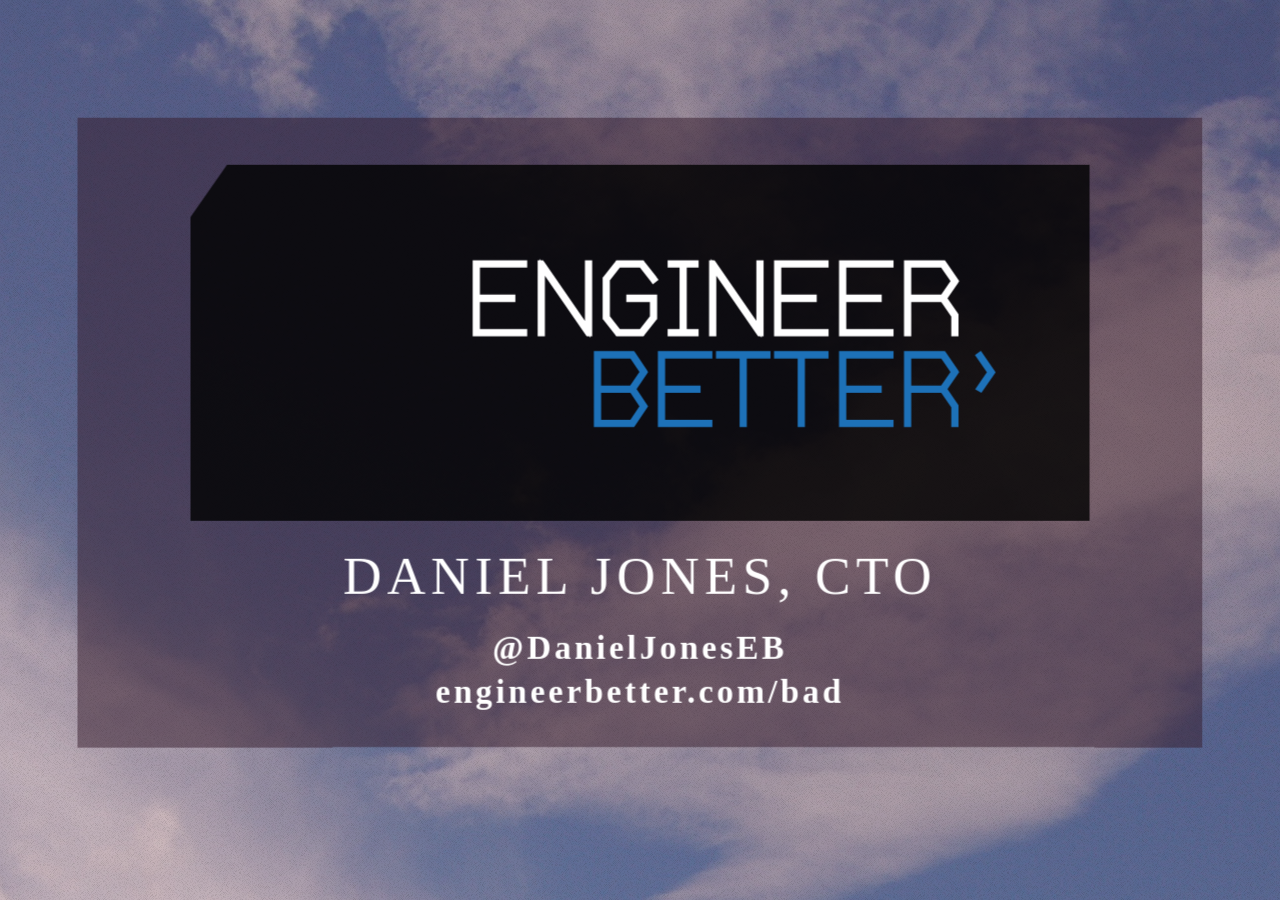
==== index.html @ 0997b423 "set default size as 1280x1024" ====
<!doctype html>
<html>
	<head>
		<meta charset="utf-8">
		<meta name="viewport" content="width=device-width, initial-scale=1.0, maximum-scale=1.0, user-scalable=no">

		<title>Brain-Aligned Delivery</title>

		<link rel="stylesheet" href="css/reveal.css">
		<link rel="stylesheet" href="css/theme/white.css">

		<!-- Theme used for syntax highlighting of code -->
		<link rel="stylesheet" href="lib/css/zenburn.css">

		<!-- Printing and PDF exports -->
		<script>
			var link = document.createElement( 'link' );
			link.rel = 'stylesheet';
			link.type = 'text/css';
			link.href = window.location.search.match( /print-pdf/gi ) ? 'css/print/pdf.css' : 'css/print/paper.css';
			document.getElementsByTagName( 'head' )[0].appendChild( link );
		</script>
	</head>
	<body>
		<div class="reveal">
			<div class="slides">
				<section data-state="layered">
					<div style="background: rgba(52, 27, 43, 0.5);" class="logo-box">
						<img src="/images/engineerbetter-logo-clipped.svg" class="plain" style="width: 80%;"/>
						<h2>Daniel Jones, CTO</h2>
						<a href="https://twitter.com/DanielJonesEB" style="color:white;font-weight:bold">@DanielJonesEB</a><br />
						<a href="https://engineerbetter.com/bad" style="color:white;font-weight:bold">engineerbetter.com/bad</a>
						<aside class="notes">Trouble-maker, disruption.<br />EV, protest game, stage invasion</aside>
					</div>
				</section>
				<section data-background="/images/clipped-16x9-fill.svg" data-background-size="95%">
					<h1>I am not a neuroscientist</h1>
					<aside class="notes">This talk is highlights<br />Don't believe me<br />Why are we here?</aside>
				</section>
				<section data-background="/images/clipped-16x9-fill.svg" data-background-size="95%">
					<h1><br />"the future of productivity is highly uncertain"</h1>
					<h3 style="text-transform:none">OECD - The Future Of Productivity (2015)</h3>
					<aside class="notes">Western society productivity crisis<br />Incumbent enterprises tying up capital<br />Certainly in the UK</aside>
				</section>
				<section data-background="/images/clipped-16x9-fill.svg" data-background-size="95%">
					<h2><br />"resource allocation to less efficient uses"</h2>
					<h3 style="text-transform:none">Bank of England - The Productivity Puzzle</h3>
					<aside class="notes">Low growth has exposed inefficiencies<br />mechanical sympathy</aside>
				</section>
				<section data-background="/images/clipped-16x9-fill.svg" data-background-size="95%">
					<h1><br />"higher firm survival"</h1>
					<h3 style="text-transform:none">Bank of England - The Productivity Puzzle</h3>
					<aside class="notes">Living on borrowed time<br /></aside>
				</section>
				<section data-background="/images/clipped-16x9-fill.svg" data-background-size="95%">
					<h1>Rewards</h1>
					<aside class="notes">That was bio<br />Talk about findings that show friction<br />Then better options</aside>
				</section>
				<section data-state="drawing">
					<aside class="notes">Kids drawing</aside>
				</section>
				<section data-background="/images/clipped-16x9-fill.svg" data-background-size="95%">
					<h1>Extrinsic rewards reduce desired behaviour</h1>
					<aside class="notes">Israeli nursery</aside>
				</section>
				<section data-background="/images/clipped-16x9-fill.svg" data-background-size="95%">
					<h1>Extrinsic motivators break social contracts</h1>
					<aside class="notes">Punishment less severe<br />Turned contract from social to monetary<br />Annual bonuses?</aside>
				</section>
				<section data-background="/images/clipped-16x9-fill.svg" data-background-size="95%">
					<h1>Planning</h1>
				</section>
				<section data-state="skinner">
					<aside class="notes">Prediction addiction<br />Skinner boxes<br />Increase want<br /></aside>
				</section>
				<section data-state="blackswan">
					<h1>We can't predict the future</h1>
					<aside class="notes">Estimation is classic compulsive activity<br />World is complex, thus emergent</aside>
				</section>
				<section data-background="/images/clipped-16x9-fill.svg" data-background-size="95%">
					<h1>Present bias is&nbsp;biological</h1>
					<aside class="notes">1:1 mapping between function and neuron firing when discounting value</aside>
				</section>
				<section data-state="discounting">
					<aside class="notes">Red - behavioural, black - neural</aside>
				</section>
				<section data-background="/images/clipped-16x9-fill.svg" data-background-size="95%">
					<h1>We accept plans becoming more expensive</h1>
					<aside class="notes">Foundations of Neuroeconomic Analysis<br />Value relatively<br />Status quo bias<br />Kick ourselves harder when we err by rejecting the default</aside>
				</section>
				<section data-state="scarcity">
					<aside class="notes">$300/$3,000 question<br />Then given a fluid intelligence test</aside>
				</section>
				<section data-state="ravens">
					<aside class="notes">Raven's progressive matrices</aside>
				</section>
				<section data-background="/images/clipped-16x9-fill.svg" data-background-size="95%">
					<h1>IQ dropped 13-14 points</h1>
					<aside class="notes">It gets worse than that though<br />Executive control<br />Pre-frontal cortex<br />Willpower, bandwidth, prospective memory</aside>
				</section>
				<section data-background="/images/clipped-16x9-fill.svg" data-background-size="95%">
					<h1 style="color: #b81d71;">Blue</h1>
					<h1 style="color: #1db871;">Yellow</h1>
					<h1>2 2 2 2</h1>
					<aside class="notes">Stroop test</aside>
				</section>
				<section data-background="/images/clipped-16x9-fill.svg" data-background-size="95%">
					<h1>Reduced willpower</h1>
				</section>
				<section data-background="/images/clipped-16x9-fill.svg" data-background-size="95%">
					<h1>Reduced prospective&nbsp;memory</h1>
					<aside class="notes">Scarcity apparent in money, loneliness, time<br />Deadlines<br />Scrum does this every two weeks</aside>
				</section>
				<section data-background="/images/clipped-16x9-fill.svg" data-background-size="95%">
					<h1>Communication</h1>
				</section>
				<section data-state="surprised">
					<aside class="notes">Mirror SYSTEM<br />Botox</aside>
				</section>
				<section data-state="nonzero">
					<h1>Sociability is positive&#8209;sum</h1>
					<aside class="notes">Humans hate zero sum, kids<br />Culture, society<br />Want win-win outcomes</aside>
				</section>
				<section data-state="holacracy">
					<aside class="notes">Silos<br />Pain is information<br />In-groups, outgroups, empathy</aside>
				</section>
				<section data-state="social">
					<h1>Social capital correlates with productivity</h1>
					<aside class="notes">Italian consultancies<br />Empathy is a pre-requisite</aside>
				</section>
				<section data-background="/images/clipped-16x9-fill.svg" data-background-size="95%">
					<h1>Anthropic Sympathy</h1>
				</section>
				<section data-background="/images/clipped-16x9-fill.svg" data-background-size="95%">
					<h1>Helping others motivates adults</h1>
					<aside class="notes">Recognise expertise<br />Go-to person in a subject<br />Fund-raisers study</aside>
				</section>
				<section data-state="kidsarealright">
					<h1>Humans love problem&#8209;solving</h1>
					<aside class="notes">The Kids Are Alright<br />Don't need studies, $91b industry</aside>
				</section>
				<section data-background="/images/clipped-16x9-fill.svg" data-background-size="95%">
					<h1>Frequent rewards</h1>
					<aside class="notes">Small batches<br />Leverage present bias</aside>
				</section>
				<section data-background="/images/clipped-16x9-fill.svg" data-background-size="95%">
					<h1>Rewards replenish willpower</h1>
					<aside class="notes">Parole board, 20% at EOD, 65% after lunch<br />Supposed glucose binds to tongue receptors, prompts reward</aside>
				</section>
				<section data-background="/images/clipped-16x9-fill.svg" data-background-size="95%">
					<h1>Increase human&nbsp;contact</h1>
					<aside class="notes">In-person, video call, voice call, email</aside>
				</section>
				<section data-background="/images/clipped-16x9-fill.svg" data-background-size="95%">
					<h1>No email except HR</h1>
					<aside class="notes">Ban email</aside>
				</section>
				<section data-background="/images/clipped-16x9-fill.svg" data-background-size="95%">
					<h1>Provide Abundance</h1>
					<aside class="notes">60%/80% recreation study<br />Frees us not to choose<br />Headroom</aside>
				</section>
				<section data-background="/images/clipped-16x9-fill.svg" data-background-size="95%">
					<h1>Kill deadlines</h1>
					<aside class="notes">Do the most important thing, the simplest way</aside>
				</section>
				<section data-state="mlkjr">
					<h1>One has a moral obligation to change unfit processes</h1>
				</section>
				<section data-state="layered">
					<div style="background: rgba(52, 27, 43, 0.5);" class="logo-box">
						<img src="/images/engineerbetter-logo-clipped.svg" class="plain" style="width: 80%;"/>
						<h2>Daniel Jones, CTO</h2>
						<a href="https://twitter.com/DanielJonesEB" style="color:white;font-weight:bold">@DanielJonesEB</a><br />
						<a href="https://engineerbetter.com/bad" style="color:white;font-weight:bold">engineerbetter.com/bad</a>
					</div>
				</section>
			</div>
		</div>

		<script src="lib/js/head.min.js"></script>
		<script src="js/reveal.js"></script>

		<script>
			// More info https://github.com/hakimel/reveal.js#configuration
			Reveal.initialize({
				history: true,
				controls: false,
				progress: false,
				width: 1280,
				height: 1024,
				transition: 'none',
				backgroundTransition: 'none',
				margin: 0.00,

				// More info https://github.com/hakimel/reveal.js#dependencies
				dependencies: [
					{ src: 'plugin/markdown/marked.js' },
					{ src: 'plugin/markdown/markdown.js' },
					{ src: 'plugin/notes/notes.js', async: true },
					{ src: 'plugin/highlight/highlight.js', async: true, callback: function() { hljs.initHighlightingOnLoad(); } }
				]
			});
		</script>
	</body>
</html>
---- css/reveal.css ----
/*!
 * reveal.js
 * http://lab.hakim.se/reveal-js
 * MIT licensed
 *
 * Copyright (C) 2016 Hakim El Hattab, http://hakim.se
 */
/*********************************************
 * RESET STYLES
 *********************************************/
html, body, .reveal div, .reveal span, .reveal applet, .reveal object, .reveal iframe,
.reveal h1, .reveal h2, .reveal h3, .reveal h4, .reveal h5, .reveal h6, .reveal p, .reveal blockquote, .reveal pre,
.reveal a, .reveal abbr, .reveal acronym, .reveal address, .reveal big, .reveal cite, .reveal code,
.reveal del, .reveal dfn, .reveal em, .reveal img, .reveal ins, .reveal kbd, .reveal q, .reveal s, .reveal samp,
.reveal small, .reveal strike, .reveal strong, .reveal sub, .reveal sup, .reveal tt, .reveal var,
.reveal b, .reveal u, .reveal center,
.reveal dl, .reveal dt, .reveal dd, .reveal ol, .reveal ul, .reveal li,
.reveal fieldset, .reveal form, .reveal label, .reveal legend,
.reveal table, .reveal caption, .reveal tbody, .reveal tfoot, .reveal thead, .reveal tr, .reveal th, .reveal td,
.reveal article, .reveal aside, .reveal canvas, .reveal details, .reveal embed,
.reveal figure, .reveal figcaption, .reveal footer, .reveal header, .reveal hgroup,
.reveal menu, .reveal nav, .reveal output, .reveal ruby, .reveal section, .reveal summary,
.reveal time, .reveal mark, .reveal audio, .reveal video {
  margin: 0;
  padding: 0;
  border: 0;
  font-size: 100%;
  font: inherit;
  vertical-align: baseline; }

.reveal article, .reveal aside, .reveal details, .reveal figcaption, .reveal figure,
.reveal footer, .reveal header, .reveal hgroup, .reveal menu, .reveal nav, .reveal section {
  display: block; }

/*********************************************
 * GLOBAL STYLES
 *********************************************/
html,
body {
  width: 100%;
  height: 100%;
  overflow: hidden; }

body {
  position: relative;
  line-height: 1;
  background-color: #fff;
  color: #000; }

html:-webkit-full-screen-ancestor {
  background-color: inherit; }

html:-moz-full-screen-ancestor {
  background-color: inherit; }

/*********************************************
 * VIEW FRAGMENTS
 *********************************************/
.reveal .slides section .fragment {
  opacity: 0;
  visibility: hidden;
  transition: all .2s ease; }
  .reveal .slides section .fragment.visible {
    opacity: 1;
    visibility: visible; }

.reveal .slides section .fragment.grow {
  opacity: 1;
  visibility: visible; }
  .reveal .slides section .fragment.grow.visible {
    transform: scale(1.3); }

.reveal .slides section .fragment.shrink {
  opacity: 1;
  visibility: visible; }
  .reveal .slides section .fragment.shrink.visible {
    transform: scale(0.7); }

.reveal .slides section .fragment.zoom-in {
  transform: scale(0.1); }
  .reveal .slides section .fragment.zoom-in.visible {
    transform: none; }

.reveal .slides section .fragment.fade-out {
  opacity: 1;
  visibility: visible; }
  .reveal .slides section .fragment.fade-out.visible {
    opacity: 0;
    visibility: hidden; }

.reveal .slides section .fragment.semi-fade-out {
  opacity: 1;
  visibility: visible; }
  .reveal .slides section .fragment.semi-fade-out.visible {
    opacity: 0.5;
    visibility: visible; }

.reveal .slides section .fragment.strike {
  opacity: 1;
  visibility: visible; }
  .reveal .slides section .fragment.strike.visible {
    text-decoration: line-through; }

.reveal .slides section .fragment.fade-up {
  transform: translate(0, 20%); }
  .reveal .slides section .fragment.fade-up.visible {
    transform: translate(0, 0); }

.reveal .slides section .fragment.fade-down {
  transform: translate(0, -20%); }
  .reveal .slides section .fragment.fade-down.visible {
    transform: translate(0, 0); }

.reveal .slides section .fragment.fade-right {
  transform: translate(-20%, 0); }
  .reveal .slides section .fragment.fade-right.visible {
    transform: translate(0, 0); }

.reveal .slides section .fragment.fade-left {
  transform: translate(20%, 0); }
  .reveal .slides section .fragment.fade-left.visible {
    transform: translate(0, 0); }

.reveal .slides section .fragment.current-visible {
  opacity: 0;
  visibility: hidden; }
  .reveal .slides section .fragment.current-visible.current-fragment {
    opacity: 1;
    visibility: visible; }

.reveal .slides section .fragment.highlight-red,
.reveal .slides section .fragment.highlight-current-red,
.reveal .slides section .fragment.highlight-green,
.reveal .slides section .fragment.highlight-current-green,
.reveal .slides section .fragment.highlight-blue,
.reveal .slides section .fragment.highlight-current-blue {
  opacity: 1;
  visibility: visible; }

.reveal .slides section .fragment.highlight-red.visible {
  color: #ff2c2d; }

.reveal .slides section .fragment.highlight-green.visible {
  color: #17ff2e; }

.reveal .slides section .fragment.highlight-blue.visible {
  color: #1b91ff; }

.reveal .slides section .fragment.highlight-current-red.current-fragment {
  color: #ff2c2d; }

.reveal .slides section .fragment.highlight-current-green.current-fragment {
  color: #17ff2e; }

.reveal .slides section .fragment.highlight-current-blue.current-fragment {
  color: #1b91ff; }

/*********************************************
 * DEFAULT ELEMENT STYLES
 *********************************************/
/* Fixes issue in Chrome where italic fonts did not appear when printing to PDF */
.reveal:after {
  content: '';
  font-style: italic; }

.reveal iframe {
  z-index: 1; }

/** Prevents layering issues in certain browser/transition combinations */
.reveal a {
  position: relative; }

.reveal .stretch {
  max-width: none;
  max-height: none; }

.reveal pre.stretch code {
  height: 100%;
  max-height: 100%;
  box-sizing: border-box; }

/*********************************************
 * CONTROLS
 *********************************************/
.reveal .controls {
  display: none;
  position: fixed;
  width: 110px;
  height: 110px;
  z-index: 30;
  right: 10px;
  bottom: 10px;
  -webkit-user-select: none; }

.reveal .controls button {
  padding: 0;
  position: absolute;
  opacity: 0.05;
  width: 0;
  height: 0;
  background-color: transparent;
  border: 12px solid transparent;
  transform: scale(0.9999);
  transition: all 0.2s ease;
  -webkit-appearance: none;
  -webkit-tap-highlight-color: transparent; }

.reveal .controls .enabled {
  opacity: 0.7;
  cursor: pointer; }

.reveal .controls .enabled:active {
  margin-top: 1px; }

.reveal .controls .navigate-left {
  top: 42px;
  border-right-width: 22px;
  border-right-color: #000; }

.reveal .controls .navigate-left.fragmented {
  opacity: 0.3; }

.reveal .controls .navigate-right {
  left: 74px;
  top: 42px;
  border-left-width: 22px;
  border-left-color: #000; }

.reveal .controls .navigate-right.fragmented {
  opacity: 0.3; }

.reveal .controls .navigate-up {
  left: 42px;
  border-bottom-width: 22px;
  border-bottom-color: #000; }

.reveal .controls .navigate-up.fragmented {
  opacity: 0.3; }

.reveal .controls .navigate-down {
  left: 42px;
  top: 74px;
  border-top-width: 22px;
  border-top-color: #000; }

.reveal .controls .navigate-down.fragmented {
  opacity: 0.3; }

/*********************************************
 * PROGRESS BAR
 *********************************************/
.reveal .progress {
  position: fixed;
  display: none;
  height: 3px;
  width: 100%;
  bottom: 0;
  left: 0;
  z-index: 10;
  background-color: rgba(0, 0, 0, 0.2); }

.reveal .progress:after {
  content: '';
  display: block;
  position: absolute;
  height: 20px;
  width: 100%;
  top: -20px; }

.reveal .progress span {
  display: block;
  height: 100%;
  width: 0px;
  background-color: #000;
  transition: width 800ms cubic-bezier(0.26, 0.86, 0.44, 0.985); }

/*********************************************
 * SLIDE NUMBER
 *********************************************/
.reveal .slide-number {
  position: fixed;
  display: block;
  right: 8px;
  bottom: 8px;
  z-index: 31;
  font-family: Helvetica, sans-serif;
  font-size: 12px;
  line-height: 1;
  color: #fff;
  background-color: rgba(0, 0, 0, 0.4);
  padding: 5px; }

.reveal .slide-number-delimiter {
  margin: 0 3px; }

/*********************************************
 * SLIDES
 *********************************************/
.reveal {
  position: relative;
  width: 100%;
  height: 100%;
  overflow: hidden;
  touch-action: none; }

.reveal .slides {
  position: absolute;
  width: 100%;
  height: 100%;
  top: 0;
  right: 0;
  bottom: 0;
  left: 0;
  margin: auto;
  overflow: visible;
  z-index: 1;
  text-align: center;
  perspective: 600px;
  perspective-origin: 50% 40%; }

.reveal .slides > section {
  -ms-perspective: 600px; }

.reveal .slides > section,
.reveal .slides > section > section {
  display: none;
  position: absolute;
  width: 100%;
  padding: 20px 0px;
  z-index: 10;
  transform-style: preserve-3d;
  transition: transform-origin 800ms cubic-bezier(0.26, 0.86, 0.44, 0.985), transform 800ms cubic-bezier(0.26, 0.86, 0.44, 0.985), visibility 800ms cubic-bezier(0.26, 0.86, 0.44, 0.985), opacity 800ms cubic-bezier(0.26, 0.86, 0.44, 0.985); }

/* Global transition speed settings */
.reveal[data-transition-speed="fast"] .slides section {
  transition-duration: 400ms; }

.reveal[data-transition-speed="slow"] .slides section {
  transition-duration: 1200ms; }

/* Slide-specific transition speed overrides */
.reveal .slides section[data-transition-speed="fast"] {
  transition-duration: 400ms; }

.reveal .slides section[data-transition-speed="slow"] {
  transition-duration: 1200ms; }

.reveal .slides > section.stack {
  padding-top: 0;
  padding-bottom: 0; }

.reveal .slides > section.present,
.reveal .slides > section > section.present {
  display: block;
  z-index: 11;
  opacity: 1; }

.reveal.center,
.reveal.center .slides,
.reveal.center .slides section {
  min-height: 0 !important; }

/* Don't allow interaction with invisible slides */
.reveal .slides > section.future,
.reveal .slides > section > section.future,
.reveal .slides > section.past,
.reveal .slides > section > section.past {
  pointer-events: none; }

.reveal.overview .slides > section,
.reveal.overview .slides > section > section {
  pointer-events: auto; }

.reveal .slides > section.past,
.reveal .slides > section.future,
.reveal .slides > section > section.past,
.reveal .slides > section > section.future {
  opacity: 0; }

/*********************************************
 * Mixins for readability of transitions
 *********************************************/
/*********************************************
 * SLIDE TRANSITION
 * Aliased 'linear' for backwards compatibility
 *********************************************/
.reveal.slide section {
  backface-visibility: hidden; }

.reveal .slides > section[data-transition=slide].past,
.reveal .slides > section[data-transition~=slide-out].past,
.reveal.slide .slides > section:not([data-transition]).past {
  transform: translate(-150%, 0); }

.reveal .slides > section[data-transition=slide].future,
.reveal .slides > section[data-transition~=slide-in].future,
.reveal.slide .slides > section:not([data-transition]).future {
  transform: translate(150%, 0); }

.reveal .slides > section > section[data-transition=slide].past,
.reveal .slides > section > section[data-transition~=slide-out].past,
.reveal.slide .slides > section > section:not([data-transition]).past {
  transform: translate(0, -150%); }

.reveal .slides > section > section[data-transition=slide].future,
.reveal .slides > section > section[data-transition~=slide-in].future,
.reveal.slide .slides > section > section:not([data-transition]).future {
  transform: translate(0, 150%); }

.reveal.linear section {
  backface-visibility: hidden; }

.reveal .slides > section[data-transition=linear].past,
.reveal .slides > section[data-transition~=linear-out].past,
.reveal.linear .slides > section:not([data-transition]).past {
  transform: translate(-150%, 0); }

.reveal .slides > section[data-transition=linear].future,
.reveal .slides > section[data-transition~=linear-in].future,
.reveal.linear .slides > section:not([data-transition]).future {
  transform: translate(150%, 0); }

.reveal .slides > section > section[data-transition=linear].past,
.reveal .slides > section > section[data-transition~=linear-out].past,
.reveal.linear .slides > section > section:not([data-transition]).past {
  transform: translate(0, -150%); }

.reveal .slides > section > section[data-transition=linear].future,
.reveal .slides > section > section[data-transition~=linear-in].future,
.reveal.linear .slides > section > section:not([data-transition]).future {
  transform: translate(0, 150%); }

/*********************************************
 * CONVEX TRANSITION
 * Aliased 'default' for backwards compatibility
 *********************************************/
.reveal .slides > section[data-transition=default].past,
.reveal .slides > section[data-transition~=default-out].past,
.reveal.default .slides > section:not([data-transition]).past {
  transform: translate3d(-100%, 0, 0) rotateY(-90deg) translate3d(-100%, 0, 0); }

.reveal .slides > section[data-transition=default].future,
.reveal .slides > section[data-transition~=default-in].future,
.reveal.default .slides > section:not([data-transition]).future {
  transform: translate3d(100%, 0, 0) rotateY(90deg) translate3d(100%, 0, 0); }

.reveal .slides > section > section[data-transition=default].past,
.reveal .slides > section > section[data-transition~=default-out].past,
.reveal.default .slides > section > section:not([data-transition]).past {
  transform: translate3d(0, -300px, 0) rotateX(70deg) translate3d(0, -300px, 0); }

.reveal .slides > section > section[data-transition=default].future,
.reveal .slides > section > section[data-transition~=default-in].future,
.reveal.default .slides > section > section:not([data-transition]).future {
  transform: translate3d(0, 300px, 0) rotateX(-70deg) translate3d(0, 300px, 0); }

.reveal .slides > section[data-transition=convex].past,
.reveal .slides > section[data-transition~=convex-out].past,
.reveal.convex .slides > section:not([data-transition]).past {
  transform: translate3d(-100%, 0, 0) rotateY(-90deg) translate3d(-100%, 0, 0); }

.reveal .slides > section[data-transition=convex].future,
.reveal .slides > section[data-transition~=convex-in].future,
.reveal.convex .slides > section:not([data-transition]).future {
  transform: translate3d(100%, 0, 0) rotateY(90deg) translate3d(100%, 0, 0); }

.reveal .slides > section > section[data-transition=convex].past,
.reveal .slides > section > section[data-transition~=convex-out].past,
.reveal.convex .slides > section > section:not([data-transition]).past {
  transform: translate3d(0, -300px, 0) rotateX(70deg) translate3d(0, -300px, 0); }

.reveal .slides > section > section[data-transition=convex].future,
.reveal .slides > section > section[data-transition~=convex-in].future,
.reveal.convex .slides > section > section:not([data-transition]).future {
  transform: translate3d(0, 300px, 0) rotateX(-70deg) translate3d(0, 300px, 0); }

/*********************************************
 * CONCAVE TRANSITION
 *********************************************/
.reveal .slides > section[data-transition=concave].past,
.reveal .slides > section[data-transition~=concave-out].past,
.reveal.concave .slides > section:not([data-transition]).past {
  transform: translate3d(-100%, 0, 0) rotateY(90deg) translate3d(-100%, 0, 0); }

.reveal .slides > section[data-transition=concave].future,
.reveal .slides > section[data-transition~=concave-in].future,
.reveal.concave .slides > section:not([data-transition]).future {
  transform: translate3d(100%, 0, 0) rotateY(-90deg) translate3d(100%, 0, 0); }

.reveal .slides > section > section[data-transition=concave].past,
.reveal .slides > section > section[data-transition~=concave-out].past,
.reveal.concave .slides > section > section:not([data-transition]).past {
  transform: translate3d(0, -80%, 0) rotateX(-70deg) translate3d(0, -80%, 0); }

.reveal .slides > section > section[data-transition=concave].future,
.reveal .slides > section > section[data-transition~=concave-in].future,
.reveal.concave .slides > section > section:not([data-transition]).future {
  transform: translate3d(0, 80%, 0) rotateX(70deg) translate3d(0, 80%, 0); }

/*********************************************
 * ZOOM TRANSITION
 *********************************************/
.reveal .slides section[data-transition=zoom],
.reveal.zoom .slides section:not([data-transition]) {
  transition-timing-function: ease; }

.reveal .slides > section[data-transition=zoom].past,
.reveal .slides > section[data-transition~=zoom-out].past,
.reveal.zoom .slides > section:not([data-transition]).past {
  visibility: hidden;
  transform: scale(16); }

.reveal .slides > section[data-transition=zoom].future,
.reveal .slides > section[data-transition~=zoom-in].future,
.reveal.zoom .slides > section:not([data-transition]).future {
  visibility: hidden;
  transform: scale(0.2); }

.reveal .slides > section > section[data-transition=zoom].past,
.reveal .slides > section > section[data-transition~=zoom-out].past,
.reveal.zoom .slides > section > section:not([data-transition]).past {
  transform: translate(0, -150%); }

.reveal .slides > section > section[data-transition=zoom].future,
.reveal .slides > section > section[data-transition~=zoom-in].future,
.reveal.zoom .slides > section > section:not([data-transition]).future {
  transform: translate(0, 150%); }

/*********************************************
 * CUBE TRANSITION
 *********************************************/
.reveal.cube .slides {
  perspective: 1300px; }

.reveal.cube .slides section {
  padding: 30px;
  min-height: 700px;
  backface-visibility: hidden;
  box-sizing: border-box; }

.reveal.center.cube .slides section {
  min-height: 0; }

.reveal.cube .slides section:not(.stack):before {
  content: '';
  position: absolute;
  display: block;
  width: 100%;
  height: 100%;
  left: 0;
  top: 0;
  background: rgba(0, 0, 0, 0.1);
  border-radius: 4px;
  transform: translateZ(-20px); }

.reveal.cube .slides section:not(.stack):after {
  content: '';
  position: absolute;
  display: block;
  width: 90%;
  height: 30px;
  left: 5%;
  bottom: 0;
  background: none;
  z-index: 1;
  border-radius: 4px;
  box-shadow: 0px 95px 25px rgba(0, 0, 0, 0.2);
  transform: translateZ(-90px) rotateX(65deg); }

.reveal.cube .slides > section.stack {
  padding: 0;
  background: none; }

.reveal.cube .slides > section.past {
  transform-origin: 100% 0%;
  transform: translate3d(-100%, 0, 0) rotateY(-90deg); }

.reveal.cube .slides > section.future {
  transform-origin: 0% 0%;
  transform: translate3d(100%, 0, 0) rotateY(90deg); }

.reveal.cube .slides > section > section.past {
  transform-origin: 0% 100%;
  transform: translate3d(0, -100%, 0) rotateX(90deg); }

.reveal.cube .slides > section > section.future {
  transform-origin: 0% 0%;
  transform: translate3d(0, 100%, 0) rotateX(-90deg); }

/*********************************************
 * PAGE TRANSITION
 *********************************************/
.reveal.page .slides {
  perspective-origin: 0% 50%;
  perspective: 3000px; }

.reveal.page .slides section {
  padding: 30px;
  min-height: 700px;
  box-sizing: border-box; }

.reveal.page .slides section.past {
  z-index: 12; }

.reveal.page .slides section:not(.stack):before {
  content: '';
  position: absolute;
  display: block;
  width: 100%;
  height: 100%;
  left: 0;
  top: 0;
  background: rgba(0, 0, 0, 0.1);
  transform: translateZ(-20px); }

.reveal.page .slides section:not(.stack):after {
  content: '';
  position: absolute;
  display: block;
  width: 90%;
  height: 30px;
  left: 5%;
  bottom: 0;
  background: none;
  z-index: 1;
  border-radius: 4px;
  box-shadow: 0px 95px 25px rgba(0, 0, 0, 0.2);
  -webkit-transform: translateZ(-90px) rotateX(65deg); }

.reveal.page .slides > section.stack {
  padding: 0;
  background: none; }

.reveal.page .slides > section.past {
  transform-origin: 0% 0%;
  transform: translate3d(-40%, 0, 0) rotateY(-80deg); }

.reveal.page .slides > section.future {
  transform-origin: 100% 0%;
  transform: translate3d(0, 0, 0); }

.reveal.page .slides > section > section.past {
  transform-origin: 0% 0%;
  transform: translate3d(0, -40%, 0) rotateX(80deg); }

.reveal.page .slides > section > section.future {
  transform-origin: 0% 100%;
  transform: translate3d(0, 0, 0); }

/*********************************************
 * FADE TRANSITION
 *********************************************/
.reveal .slides section[data-transition=fade],
.reveal.fade .slides section:not([data-transition]),
.reveal.fade .slides > section > section:not([data-transition]) {
  transform: none;
  transition: opacity 0.5s; }

.reveal.fade.overview .slides section,
.reveal.fade.overview .slides > section > section {
  transition: none; }

/*********************************************
 * NO TRANSITION
 *********************************************/
.reveal .slides section[data-transition=none],
.reveal.none .slides section:not([data-transition]) {
  transform: none;
  transition: none; }

/*********************************************
 * PAUSED MODE
 *********************************************/
.reveal .pause-overlay {
  position: absolute;
  top: 0;
  left: 0;
  width: 100%;
  height: 100%;
  background: black;
  visibility: hidden;
  opacity: 0;
  z-index: 100;
  transition: all 1s ease; }

.reveal.paused .pause-overlay {
  visibility: visible;
  opacity: 1; }

/*********************************************
 * FALLBACK
 *********************************************/
.no-transforms {
  overflow-y: auto; }

.no-transforms .reveal .slides {
  position: relative;
  width: 80%;
  height: auto !important;
  top: 0;
  left: 50%;
  margin: 0;
  text-align: center; }

.no-transforms .reveal .controls,
.no-transforms .reveal .progress {
  display: none !important; }

.no-transforms .reveal .slides section {
  display: block !important;
  opacity: 1 !important;
  position: relative !important;
  height: auto;
  min-height: 0;
  top: 0;
  left: -50%;
  margin: 70px 0;
  transform: none; }

.no-transforms .reveal .slides section section {
  left: 0; }

.reveal .no-transition,
.reveal .no-transition * {
  transition: none !important; }

/*********************************************
 * PER-SLIDE BACKGROUNDS
 *********************************************/
.reveal .backgrounds {
  position: absolute;
  width: 100%;
  height: 100%;
  top: 0;
  left: 0;
  perspective: 600px; }

.reveal .slide-background {
  display: none;
  position: absolute;
  width: 100%;
  height: 100%;
  opacity: 0;
  visibility: hidden;
  background-color: transparent;
  background-position: 50% 50%;
  background-repeat: no-repeat;
  background-size: cover;
  transition: all 800ms cubic-bezier(0.26, 0.86, 0.44, 0.985); }

.reveal .slide-background.stack {
  display: block; }

.reveal .slide-background.present {
  opacity: 1;
  visibility: visible; }

.print-pdf .reveal .slide-background {
  opacity: 1 !important;
  visibility: visible !important; }

/* Video backgrounds */
.reveal .slide-background video {
  position: absolute;
  width: 100%;
  height: 100%;
  max-width: none;
  max-height: none;
  top: 0;
  left: 0; }

/* Immediate transition style */
.reveal[data-background-transition=none] > .backgrounds .slide-background,
.reveal > .backgrounds .slide-background[data-background-transition=none] {
  transition: none; }

/* Slide */
.reveal[data-background-transition=slide] > .backgrounds .slide-background,
.reveal > .backgrounds .slide-background[data-background-transition=slide] {
  opacity: 1;
  backface-visibility: hidden; }

.reveal[data-background-transition=slide] > .backgrounds .slide-background.past,
.reveal > .backgrounds .slide-background.past[data-background-transition=slide] {
  transform: translate(-100%, 0); }

.reveal[data-background-transition=slide] > .backgrounds .slide-background.future,
.reveal > .backgrounds .slide-background.future[data-background-transition=slide] {
  transform: translate(100%, 0); }

.reveal[data-background-transition=slide] > .backgrounds .slide-background > .slide-background.past,
.reveal > .backgrounds .slide-background > .slide-background.past[data-background-transition=slide] {
  transform: translate(0, -100%); }

.reveal[data-background-transition=slide] > .backgrounds .slide-background > .slide-background.future,
.reveal > .backgrounds .slide-background > .slide-background.future[data-background-transition=slide] {
  transform: translate(0, 100%); }

/* Convex */
.reveal[data-background-transition=convex] > .backgrounds .slide-background.past,
.reveal > .backgrounds .slide-background.past[data-background-transition=convex] {
  opacity: 0;
  transform: translate3d(-100%, 0, 0) rotateY(-90deg) translate3d(-100%, 0, 0); }

.reveal[data-background-transition=convex] > .backgrounds .slide-background.future,
.reveal > .backgrounds .slide-background.future[data-background-transition=convex] {
  opacity: 0;
  transform: translate3d(100%, 0, 0) rotateY(90deg) translate3d(100%, 0, 0); }

.reveal[data-background-transition=convex] > .backgrounds .slide-background > .slide-background.past,
.reveal > .backgrounds .slide-background > .slide-background.past[data-background-transition=convex] {
  opacity: 0;
  transform: translate3d(0, -100%, 0) rotateX(90deg) translate3d(0, -100%, 0); }

.reveal[data-background-transition=convex] > .backgrounds .slide-background > .slide-background.future,
.reveal > .backgrounds .slide-background > .slide-background.future[data-background-transition=convex] {
  opacity: 0;
  transform: translate3d(0, 100%, 0) rotateX(-90deg) translate3d(0, 100%, 0); }

/* Concave */
.reveal[data-background-transition=concave] > .backgrounds .slide-background.past,
.reveal > .backgrounds .slide-background.past[data-background-transition=concave] {
  opacity: 0;
  transform: translate3d(-100%, 0, 0) rotateY(90deg) translate3d(-100%, 0, 0); }

.reveal[data-background-transition=concave] > .backgrounds .slide-background.future,
.reveal > .backgrounds .slide-background.future[data-background-transition=concave] {
  opacity: 0;
  transform: translate3d(100%, 0, 0) rotateY(-90deg) translate3d(100%, 0, 0); }

.reveal[data-background-transition=concave] > .backgrounds .slide-background > .slide-background.past,
.reveal > .backgrounds .slide-background > .slide-background.past[data-background-transition=concave] {
  opacity: 0;
  transform: translate3d(0, -100%, 0) rotateX(-90deg) translate3d(0, -100%, 0); }

.reveal[data-background-transition=concave] > .backgrounds .slide-background > .slide-background.future,
.reveal > .backgrounds .slide-background > .slide-background.future[data-background-transition=concave] {
  opacity: 0;
  transform: translate3d(0, 100%, 0) rotateX(90deg) translate3d(0, 100%, 0); }

/* Zoom */
.reveal[data-background-transition=zoom] > .backgrounds .slide-background,
.reveal > .backgrounds .slide-background[data-background-transition=zoom] {
  transition-timing-function: ease; }

.reveal[data-background-transition=zoom] > .backgrounds .slide-background.past,
.reveal > .backgrounds .slide-background.past[data-background-transition=zoom] {
  opacity: 0;
  visibility: hidden;
  transform: scale(16); }

.reveal[data-background-transition=zoom] > .backgrounds .slide-background.future,
.reveal > .backgrounds .slide-background.future[data-background-transition=zoom] {
  opacity: 0;
  visibility: hidden;
  transform: scale(0.2); }

.reveal[data-background-transition=zoom] > .backgrounds .slide-background > .slide-background.past,
.reveal > .backgrounds .slide-background > .slide-background.past[data-background-transition=zoom] {
  opacity: 0;
  visibility: hidden;
  transform: scale(16); }

.reveal[data-background-transition=zoom] > .backgrounds .slide-background > .slide-background.future,
.reveal > .backgrounds .slide-background > .slide-background.future[data-background-transition=zoom] {
  opacity: 0;
  visibility: hidden;
  transform: scale(0.2); }

/* Global transition speed settings */
.reveal[data-transition-speed="fast"] > .backgrounds .slide-background {
  transition-duration: 400ms; }

.reveal[data-transition-speed="slow"] > .backgrounds .slide-background {
  transition-duration: 1200ms; }

/*********************************************
 * OVERVIEW
 *********************************************/
.reveal.overview {
  perspective-origin: 50% 50%;
  perspective: 700px; }
  .reveal.overview .slides section {
    height: 100%;
    top: 0 !important;
    opacity: 1 !important;
    overflow: hidden;
    visibility: visible !important;
    cursor: pointer;
    box-sizing: border-box; }
  .reveal.overview .slides section:hover,
  .reveal.overview .slides section.present {
    outline: 10px solid rgba(150, 150, 150, 0.4);
    outline-offset: 10px; }
  .reveal.overview .slides section .fragment {
    opacity: 1;
    transition: none; }
  .reveal.overview .slides section:after,
  .reveal.overview .slides section:before {
    display: none !important; }
  .reveal.overview .slides > section.stack {
    padding: 0;
    top: 0 !important;
    background: none;
    outline: none;
    overflow: visible; }
  .reveal.overview .backgrounds {
    perspective: inherit; }
  .reveal.overview .backgrounds .slide-background {
    opacity: 1;
    visibility: visible;
    outline: 10px solid rgba(150, 150, 150, 0.1);
    outline-offset: 10px; }

.reveal.overview .slides section,
.reveal.overview-deactivating .slides section {
  transition: none; }

.reveal.overview .backgrounds .slide-background,
.reveal.overview-deactivating .backgrounds .slide-background {
  transition: none; }

.reveal.overview-animated .slides {
  transition: transform 0.4s ease; }

/*********************************************
 * RTL SUPPORT
 *********************************************/
.reveal.rtl .slides,
.reveal.rtl .slides h1,
.reveal.rtl .slides h2,
.reveal.rtl .slides h3,
.reveal.rtl .slides h4,
.reveal.rtl .slides h5,
.reveal.rtl .slides h6 {
  direction: rtl;
  font-family: sans-serif; }

.reveal.rtl pre,
.reveal.rtl code {
  direction: ltr; }

.reveal.rtl ol,
.reveal.rtl ul {
  text-align: right; }

.reveal.rtl .progress span {
  float: right; }

/*********************************************
 * PARALLAX BACKGROUND
 *********************************************/
.reveal.has-parallax-background .backgrounds {
  transition: all 0.8s ease; }

/* Global transition speed settings */
.reveal.has-parallax-background[data-transition-speed="fast"] .backgrounds {
  transition-duration: 400ms; }

.reveal.has-parallax-background[data-transition-speed="slow"] .backgrounds {
  transition-duration: 1200ms; }

/*********************************************
 * LINK PREVIEW OVERLAY
 *********************************************/
.reveal .overlay {
  position: absolute;
  top: 0;
  left: 0;
  width: 100%;
  height: 100%;
  z-index: 1000;
  background: rgba(0, 0, 0, 0.9);
  opacity: 0;
  visibility: hidden;
  transition: all 0.3s ease; }

.reveal .overlay.visible {
  opacity: 1;
  visibility: visible; }

.reveal .overlay .spinner {
  position: absolute;
  display: block;
  top: 50%;
  left: 50%;
  width: 32px;
  height: 32px;
  margin: -16px 0 0 -16px;
  z-index: 10;
  background-image: url([data-uri]%2F%2F%2F6%2Bvr8nJybW1tcDAwOjo6Nvb26ioqKOjo7Ozs%2FLy8vz8%2FAAAAAAAAAAAACH%2FC05FVFNDQVBFMi4wAwEAAAAh%2FhpDcmVhdGVkIHdpdGggYWpheGxvYWQuaW5mbwAh%[base64]%2FV%2FnmOM82XiHRLYKhKP1oZmADdEAAAh%2BQQJCgAAACwAAAAAIAAgAAAE6hDISWlZpOrNp1lGNRSdRpDUolIGw5RUYhhHukqFu8DsrEyqnWThGvAmhVlteBvojpTDDBUEIFwMFBRAmBkSgOrBFZogCASwBDEY%2FCZSg7GSE0gSCjQBMVG023xWBhklAnoEdhQEfyNqMIcKjhRsjEdnezB%2BA4k8gTwJhFuiW4dokXiloUepBAp5qaKpp6%2BHo7aWW54wl7obvEe0kRuoplCGepwSx2jJvqHEmGt6whJpGpfJCHmOoNHKaHx61WiSR92E4lbFoq%2BB6QDtuetcaBPnW6%2BO7wDHpIiK9SaVK5GgV543tzjgGcghAgAh%[base64]%2B%2BG%2Bw48edZPK%2BM6hLJpQg484enXIdQFSS1u6UhksENEQAAIfkECQoAAAAsAAAAACAAIAAABOcQyEmpGKLqzWcZRVUQnZYg1aBSh2GUVEIQ2aQOE%2BG%2BcD4ntpWkZQj1JIiZIogDFFyHI0UxQwFugMSOFIPJftfVAEoZLBbcLEFhlQiqGp1Vd140AUklUN3eCA51C1EWMzMCezCBBmkxVIVHBWd3HHl9JQOIJSdSnJ0TDKChCwUJjoWMPaGqDKannasMo6WnM562R5YluZRwur0wpgqZE7NKUm%2BFNRPIhjBJxKZteWuIBMN4zRMIVIhffcgojwCF117i4nlLnY5ztRLsnOk%2BaV%2BoJY7V7m76PdkS4trKcdg0Zc0tTcKkRAAAIfkECQoAAAAsAAAAACAAIAAABO4QyEkpKqjqzScpRaVkXZWQEximw1BSCUEIlDohrft6cpKCk5xid5MNJTaAIkekKGQkWyKHkvhKsR7ARmitkAYDYRIbUQRQjWBwJRzChi9CRlBcY1UN4g0%[base64]%[base64]%2BE71SRQeyqUToLA7VxF0JDyIQh%2FMVVPMt1ECZlfcjZJ9mIKoaTl1MRIl5o4CUKXOwmyrCInCKqcWtvadL2SYhyASyNDJ0uIiRMDjI0Fd30%2FiI2UA5GSS5UDj2l6NoqgOgN4gksEBgYFf0FDqKgHnyZ9OX8HrgYHdHpcHQULXAS2qKpENRg7eAMLC7kTBaixUYFkKAzWAAnLC7FLVxLWDBLKCwaKTULgEwbLA4hJtOkSBNqITT3xEgfLpBtzE%2FjiuL04RGEBgwWhShRgQExHBAAh%2BQQJCgAAACwAAAAAIAAgAAAE7xDISWlSqerNpyJKhWRdlSAVoVLCWk6JKlAqAavhO9UkUHsqlE6CwO1cRdCQ8iEIfzFVTzLdRAmZX3I2SfZiCqGk5dTESJeaOAlClzsJsqwiJwiqnFrb2nS9kmIcgEsjQydLiIlHehhpejaIjzh9eomSjZR%[base64]%2BE71SRQeyqUToLA7VxF0JDyIQh%[base64]%2BE71SRQeyqUToLA7VxF0JDyIQh%2FMVVPMt1ECZlfcjZJ9mIKoaTl1MRIl5o4CUKXOwmyrCInCKqcWtvadL2SYhyASyNDJ0uIiUd6GAULDJCRiXo1CpGXDJOUjY%2BYip9DhToJA4RBLwMLCwVDfRgbBAaqqoZ1XBMHswsHtxtFaH1iqaoGNgAIxRpbFAgfPQSqpbgGBqUD1wBXeCYp1AYZ19JJOYgH1KwA4UBvQwXUBxPqVD9L3sbp2BNk2xvvFPJd%2BMFCN6HAAIKgNggY0KtEBAAh%[base64]%2BvsYMDAzZQPC9VCNkDWUhGkuE5PxJNwiUK4UfLzOlD4WvzAHaoG9nxPi5d%2BjYUqfAhhykOFwJWiAAAIfkECQoAAAAsAAAAACAAIAAABPAQyElpUqnqzaciSoVkXVUMFaFSwlpOCcMYlErAavhOMnNLNo8KsZsMZItJEIDIFSkLGQoQTNhIsFehRww2CQLKF0tYGKYSg%2BygsZIuNqJksKgbfgIGepNo2cIUB3V1B3IvNiBYNQaDSTtfhhx0CwVPI0UJe0%2Bbm4g5VgcGoqOcnjmjqDSdnhgEoamcsZuXO1aWQy8KAwOAuTYYGwi7w5h%2BKr0SJ8MFihpNbx%2B4Erq7BYBuzsdiH1jCAzoSfl0rVirNbRXlBBlLX%2BBP0XJLAPGzTkAuAOqb0WT5AH7OcdCm5B8TgRwSRKIHQtaLCwg1RAAAOwAAAAAAAAAAAA%3D%3D);
  visibility: visible;
  opacity: 0.6;
  transition: all 0.3s ease; }

.reveal .overlay header {
  position: absolute;
  left: 0;
  top: 0;
  width: 100%;
  height: 40px;
  z-index: 2;
  border-bottom: 1px solid #222; }

.reveal .overlay header a {
  display: inline-block;
  width: 40px;
  height: 40px;
  padding: 0 10px;
  float: right;
  opacity: 0.6;
  box-sizing: border-box; }

.reveal .overlay header a:hover {
  opacity: 1; }

.reveal .overlay header a .icon {
  display: inline-block;
  width: 20px;
  height: 20px;
  background-position: 50% 50%;
  background-size: 100%;
  background-repeat: no-repeat; }

.reveal .overlay header a.close .icon {
  background-image: url([data-uri]); }

.reveal .overlay header a.external .icon {
  background-image: url([data-uri]); }

.reveal .overlay .viewport {
  position: absolute;
  display: flex;
  top: 40px;
  right: 0;
  bottom: 0;
  left: 0; }

.reveal .overlay.overlay-preview .viewport iframe {
  width: 100%;
  height: 100%;
  max-width: 100%;
  max-height: 100%;
  border: 0;
  opacity: 0;
  visibility: hidden;
  transition: all 0.3s ease; }

.reveal .overlay.overlay-preview.loaded .viewport iframe {
  opacity: 1;
  visibility: visible; }

.reveal .overlay.overlay-preview.loaded .spinner {
  opacity: 0;
  visibility: hidden;
  transform: scale(0.2); }

.reveal .overlay.overlay-help .viewport {
  overflow: auto;
  color: #fff; }

.reveal .overlay.overlay-help .viewport .viewport-inner {
  width: 600px;
  margin: auto;
  padding: 20px 20px 80px 20px;
  text-align: center;
  letter-spacing: normal; }

.reveal .overlay.overlay-help .viewport .viewport-inner .title {
  font-size: 20px; }

.reveal .overlay.overlay-help .viewport .viewport-inner table {
  border: 1px solid #fff;
  border-collapse: collapse;
  font-size: 16px; }

.reveal .overlay.overlay-help .viewport .viewport-inner table th,
.reveal .overlay.overlay-help .viewport .viewport-inner table td {
  width: 200px;
  padding: 14px;
  border: 1px solid #fff;
  vertical-align: middle; }

.reveal .overlay.overlay-help .viewport .viewport-inner table th {
  padding-top: 20px;
  padding-bottom: 20px; }

/*********************************************
 * PLAYBACK COMPONENT
 *********************************************/
.reveal .playback {
  position: fixed;
  left: 15px;
  bottom: 20px;
  z-index: 30;
  cursor: pointer;
  transition: all 400ms ease; }

.reveal.overview .playback {
  opacity: 0;
  visibility: hidden; }

/*********************************************
 * ROLLING LINKS
 *********************************************/
.reveal .roll {
  display: inline-block;
  line-height: 1.2;
  overflow: hidden;
  vertical-align: top;
  perspective: 400px;
  perspective-origin: 50% 50%; }

.reveal .roll:hover {
  background: none;
  text-shadow: none; }

.reveal .roll span {
  display: block;
  position: relative;
  padding: 0 2px;
  pointer-events: none;
  transition: all 400ms ease;
  transform-origin: 50% 0%;
  transform-style: preserve-3d;
  backface-visibility: hidden; }

.reveal .roll:hover span {
  background: rgba(0, 0, 0, 0.5);
  transform: translate3d(0px, 0px, -45px) rotateX(90deg); }

.reveal .roll span:after {
  content: attr(data-title);
  display: block;
  position: absolute;
  left: 0;
  top: 0;
  padding: 0 2px;
  backface-visibility: hidden;
  transform-origin: 50% 0%;
  transform: translate3d(0px, 110%, 0px) rotateX(-90deg); }

/*********************************************
 * SPEAKER NOTES
 *********************************************/
.reveal aside.notes {
  display: none; }

.reveal .speaker-notes {
  display: none;
  position: absolute;
  width: 70%;
  max-height: 15%;
  left: 15%;
  bottom: 26px;
  padding: 10px;
  z-index: 1;
  font-size: 18px;
  line-height: 1.4;
  color: #fff;
  background-color: rgba(0, 0, 0, 0.5);
  overflow: auto;
  box-sizing: border-box;
  text-align: left;
  font-family: Helvetica, sans-serif;
  -webkit-overflow-scrolling: touch; }

.reveal .speaker-notes.visible:not(:empty) {
  display: block; }

@media screen and (max-width: 1024px) {
  .reveal .speaker-notes {
    font-size: 14px; } }

@media screen and (max-width: 600px) {
  .reveal .speaker-notes {
    width: 90%;
    left: 5%; } }

/*********************************************
 * ZOOM PLUGIN
 *********************************************/
.zoomed .reveal *,
.zoomed .reveal *:before,
.zoomed .reveal *:after {
  backface-visibility: visible !important; }

.zoomed .reveal .progress,
.zoomed .reveal .controls {
  opacity: 0; }

.zoomed .reveal .roll span {
  background: none; }

.zoomed .reveal .roll span:after {
  visibility: hidden; }
---- css/theme/white.css ----
/**
 * White theme for reveal.js. This is the opposite of the 'black' theme.
 *
 * By Hakim El Hattab, http://hakim.se
 */
@import url(https://fonts.googleapis.com/css?family=Abel);
section.has-dark-background, section.has-dark-background h1, section.has-dark-background h2, section.has-dark-background h3, section.has-dark-background h4, section.has-dark-background h5, section.has-dark-background h6 {
  color: #fff; }

.highlight {
  color: #b81d71; }

html.layered div.slide-background.present {
  background-image: url("/images/overlay.png"), url("/images/clouds.jpg");
  background-position: top-left, top-center;
  background-repeat: repeat, no-repeat;
  background-size: auto, cover; }

html.text div.slide-background.present {
  background-image: url("/images/clipped-16x9-fill.svg"), url("/images/overlay.png"), url("/images/clouds.jpg");
  background-position: top-center, top-left, top-center;
  background-repeat: no-repeat, repeat, no-repeat;
  background-size: 95%, auto, cover; }

html.drawing div.slide-background.present {
  background-image: url("/images/clipped-16x9-nofill.svg"), url("/images/drawing.jpg");
  background-position: top-center, top-center;
  background-repeat: no-repeat, no-repeat;
  background-size: 95%, 93.5%; }

html.skinner div.slide-background.present {
  background-image: url("/images/clipped-16x9-nofill.svg"), url("/images/skinner.jpg");
  background-position: top-center, top-center;
  background-repeat: no-repeat, no-repeat;
  background-size: 95%, 93.5%; }

html.blackswan div.slide-background.present {
  background-image: url("/images/clipped-16x9-nofill.svg"), url("/images/blackswan.jpg");
  background-position: top-center, top-center;
  background-repeat: no-repeat, no-repeat;
  background-size: 95%, 93.5%; }

html.discounting div.slide-background.present {
  background-image: url("/images/clipped-16x9-nofill.svg"), url("/images/discounting.png");
  background-position: top-center, top-center;
  background-repeat: no-repeat, no-repeat;
  background-size: 95%, 93.5%; }

html.nonzero div.slide-background.present {
  background-image: url("/images/clipped-16x9-nofill.svg"), url("/images/nonzero.jpg");
  background-position: top-center, top-center;
  background-repeat: no-repeat, no-repeat;
  background-size: 95%, 93.5%; }

html.scarcity div.slide-background.present {
  background-image: url("/images/clipped-16x9-nofill.svg"), url("/images/scarcity.jpg");
  background-position: top-center, top-center;
  background-repeat: no-repeat, no-repeat;
  background-size: 95%, 93.5%; }

html.ravens div.slide-background.present {
  background-image: url("/images/clipped-16x9-nofill.svg"), url("/images/ravensprogressivematrices.png");
  background-position: top-center, top-center;
  background-repeat: no-repeat, no-repeat;
  background-size: 95%, 93.5%; }

html.holacracy div.slide-background.present {
  background-image: url("/images/clipped-16x9-nofill.svg"), url("/images/holocracy.jpg");
  background-position: top-center, top-center;
  background-repeat: no-repeat, no-repeat;
  background-size: 95%, 93.5%; }

html.surprised div.slide-background.present {
  background-image: url("/images/clipped-16x9-nofill.svg"), url("/images/surprised.jpg");
  background-position: top-center, top-center;
  background-repeat: no-repeat, no-repeat;
  background-size: 95%, 93.5%; }

html.social div.slide-background.present {
  background-image: url("/images/clipped-16x9-nofill.svg"), url("/images/social.jpg");
  background-position: top-center, top-center;
  background-repeat: no-repeat, no-repeat;
  background-size: 95%, 93.5%; }

html.kidsarealright div.slide-background.present {
  background-image: url("/images/clipped-16x9-nofill.svg"), url("/images/thekidsarealright.jpg");
  background-position: top-center, top-center;
  background-repeat: no-repeat, no-repeat;
  background-size: 95%, 93.5%; }

html.mlkjr div.slide-background.present {
  background-image: url("/images/clipped-16x9-nofill.svg"), url("/images/mlkjr.jpg");
  background-position: top-center, top-center;
  background-repeat: no-repeat, no-repeat;
  background-size: 95%, 93.5%; }

/*********************************************
 * GLOBAL STYLES
 *********************************************/
body {
  background: #fff;
  background-color: #fff; }

.reveal {
  font-family: "Abel", Helvetica, sans-serif;
  font-size: 38px;
  font-weight: normal;
  color: #1d71b8; }

::selection {
  color: #fff;
  background: #98bdef;
  text-shadow: none; }

.reveal .slides > section,
.reveal .slides > section > section {
  line-height: 1.3;
  font-weight: inherit; }

/*********************************************
 * HEADERS
 *********************************************/
.reveal h1,
.reveal h2,
.reveal h3,
.reveal h4,
.reveal h5,
.reveal h6 {
  margin: 0 0 20px 0;
  color: #1d71b8;
  font-family: "Abel", Helvetica, sans-serif;
  font-weight: 600;
  line-height: 1.2;
  letter-spacing: normal;
  text-transform: uppercase;
  text-shadow: none;
  word-wrap: break-word; }

.reveal h1 {
  font-size: 2.5em; }

.reveal h2 {
  font-size: 1.6em; }

.reveal h3 {
  font-size: 1.3em; }

.reveal h4 {
  font-size: 1em; }

.reveal h1 {
  text-shadow: none; }

/*********************************************
 * OTHER
 *********************************************/
.reveal p {
  margin: 20px 0;
  line-height: 1.3; }

/* Ensure certain elements are never larger than the slide itself */
.reveal img,
.reveal video,
.reveal iframe {
  max-width: 95%;
  max-height: 95%; }

.reveal strong,
.reveal b {
  font-weight: bold; }

.reveal em {
  font-style: italic; }

.reveal ol,
.reveal dl,
.reveal ul {
  display: inline-block;
  text-align: left;
  margin: 0 0 0 1em; }

.reveal ol {
  list-style-type: decimal; }

.reveal ul {
  list-style-type: disc; }

.reveal ul ul {
  list-style-type: square; }

.reveal ul ul ul {
  list-style-type: circle; }

.reveal ul ul,
.reveal ul ol,
.reveal ol ol,
.reveal ol ul {
  display: block;
  margin-left: 40px; }

.reveal dt {
  font-weight: bold; }

.reveal dd {
  margin-left: 40px; }

.reveal q,
.reveal blockquote {
  quotes: none; }

.reveal blockquote {
  display: block;
  position: relative;
  width: 70%;
  margin: 20px auto;
  padding: 5px;
  font-style: italic;
  background: rgba(255, 255, 255, 0.05);
  box-shadow: 0px 0px 2px rgba(0, 0, 0, 0.2); }

.reveal blockquote p:first-child,
.reveal blockquote p:last-child {
  display: inline-block; }

.reveal q {
  font-style: italic; }

.reveal pre {
  display: block;
  position: relative;
  width: 90%;
  margin: 20px auto;
  text-align: left;
  font-size: 0.55em;
  font-family: monospace;
  line-height: 1.2em;
  word-wrap: break-word;
  box-shadow: 0px 0px 6px rgba(0, 0, 0, 0.3); }

.reveal code {
  font-family: monospace; }

.reveal pre code {
  display: block;
  padding: 5px;
  overflow: auto;
  max-height: 400px;
  word-wrap: normal; }

.reveal table {
  margin: auto;
  border-collapse: collapse;
  border-spacing: 0; }

.reveal table th {
  font-weight: bold; }

.reveal table th,
.reveal table td {
  text-align: left;
  padding: 0.2em 0.5em 0.2em 0.5em;
  border-bottom: 1px solid; }

.reveal table th[align="center"],
.reveal table td[align="center"] {
  text-align: center; }

.reveal table th[align="right"],
.reveal table td[align="right"] {
  text-align: right; }

.reveal table tbody tr:last-child th,
.reveal table tbody tr:last-child td {
  border-bottom: none; }

.reveal sup {
  vertical-align: super; }

.reveal sub {
  vertical-align: sub; }

.reveal small {
  display: inline-block;
  font-size: 0.6em;
  line-height: 1.2em;
  vertical-align: top; }

.reveal small * {
  vertical-align: top; }

/*********************************************
 * LINKS
 *********************************************/
.reveal a {
  color: #2a76dd;
  text-decoration: none;
  -webkit-transition: color .15s ease;
  -moz-transition: color .15s ease;
  transition: color .15s ease; }

.reveal a:hover {
  color: #6ca0e8;
  text-shadow: none;
  border: none; }

.reveal .roll span:after {
  color: #fff;
  background: #1a53a1; }

/*********************************************
 * IMAGES
 *********************************************/
.reveal section img {
  margin: 15px 0px;
  background: rgba(255, 255, 255, 0.12);
  border: 4px solid #1d71b8;
  box-shadow: 0 0 10px rgba(0, 0, 0, 0.15); }

.reveal section img.plain {
  background: none;
  border: 0;
  box-shadow: none; }

.reveal a img {
  -webkit-transition: all .15s linear;
  -moz-transition: all .15s linear;
  transition: all .15s linear; }

.reveal a:hover img {
  background: rgba(255, 255, 255, 0.2);
  border-color: #2a76dd;
  box-shadow: 0 0 20px rgba(0, 0, 0, 0.55); }

/*********************************************
 * NAVIGATION CONTROLS
 *********************************************/
.reveal .controls .navigate-left,
.reveal .controls .navigate-left.enabled {
  border-right-color: #2a76dd; }

.reveal .controls .navigate-right,
.reveal .controls .navigate-right.enabled {
  border-left-color: #2a76dd; }

.reveal .controls .navigate-up,
.reveal .controls .navigate-up.enabled {
  border-bottom-color: #2a76dd; }

.reveal .controls .navigate-down,
.reveal .controls .navigate-down.enabled {
  border-top-color: #2a76dd; }

.reveal .controls .navigate-left.enabled:hover {
  border-right-color: #6ca0e8; }

.reveal .controls .navigate-right.enabled:hover {
  border-left-color: #6ca0e8; }

.reveal .controls .navigate-up.enabled:hover {
  border-bottom-color: #6ca0e8; }

.reveal .controls .navigate-down.enabled:hover {
  border-top-color: #6ca0e8; }

/*********************************************
 * PROGRESS BAR
 *********************************************/
.reveal .progress {
  background: rgba(0, 0, 0, 0.2); }

.reveal .progress span {
  background: #2a76dd;
  -webkit-transition: width 800ms cubic-bezier(0.26, 0.86, 0.44, 0.985);
  -moz-transition: width 800ms cubic-bezier(0.26, 0.86, 0.44, 0.985);
  transition: width 800ms cubic-bezier(0.26, 0.86, 0.44, 0.985); }

.logo-box {
  color: white; }

div.logo-box {
  padding-top: 1em;
  padding-bottom: 1em; }

div.logo-box h2, div.logo-box a {
  font-family: Lato;
  font-weight: normal;
  letter-spacing: 0.1em; }

div.logo-box h2 {
  color: white; }
---- lib/css/zenburn.css ----
/*

Zenburn style from voldmar.ru (c) Vladimir Epifanov <voldmar@voldmar.ru>
based on dark.css by Ivan Sagalaev

*/

.hljs {
  display: block;
  overflow-x: auto;
  padding: 0.5em;
  background: #3f3f3f;
  color: #dcdcdc;
}

.hljs-keyword,
.hljs-selector-tag,
.hljs-tag {
  color: #e3ceab;
}

.hljs-template-tag {
  color: #dcdcdc;
}

.hljs-number {
  color: #8cd0d3;
}

.hljs-variable,
.hljs-template-variable,
.hljs-attribute {
  color: #efdcbc;
}

.hljs-literal {
  color: #efefaf;
}

.hljs-subst {
  color: #8f8f8f;
}

.hljs-title,
.hljs-name,
.hljs-selector-id,
.hljs-selector-class,
.hljs-section,
.hljs-type {
  color: #efef8f;
}

.hljs-symbol,
.hljs-bullet,
.hljs-link {
  color: #dca3a3;
}

.hljs-deletion,
.hljs-string,
.hljs-built_in,
.hljs-builtin-name {
  color: #cc9393;
}

.hljs-addition,
.hljs-comment,
.hljs-quote,
.hljs-meta {
  color: #7f9f7f;
}


.hljs-emphasis {
  font-style: italic;
}

.hljs-strong {
  font-weight: bold;
}
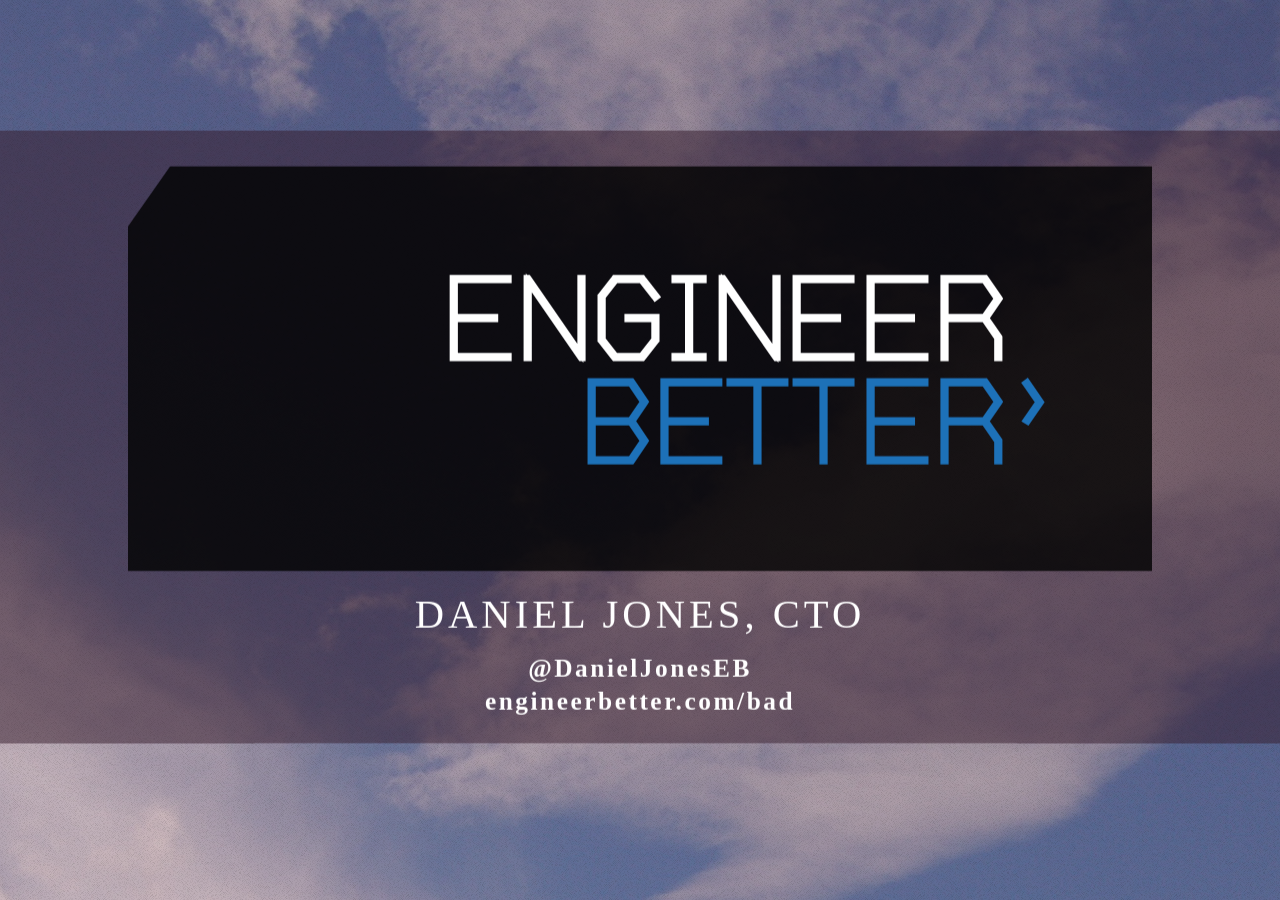
==== commit e74b6589: "revert back to 1080p" ====
--- a/index.html
+++ b/index.html
@@ -30,12 +30,20 @@
 						<h2>Daniel Jones, CTO</h2>
 						<a href="https://twitter.com/DanielJonesEB" style="color:white;font-weight:bold">@DanielJonesEB</a><br />
 						<a href="https://engineerbetter.com/bad" style="color:white;font-weight:bold">engineerbetter.com/bad</a>
-						<aside class="notes">Trouble-maker, disruption.<br />EV, protest game, stage invasion</aside>
+						<aside class="notes">This talk is highlights</aside>
 					</div>
 				</section>
+				<section data-background="/images/clipped-16x9-fill-blue.svg" data-background-size="95%" data-background-color="#1d71b8">
+					<h1>Who?</h1>
+					<aside class="notes">It doesn't matter, because...</aside>
+				</section>
 				<section data-background="/images/clipped-16x9-fill.svg" data-background-size="95%">
 					<h1>I am not a neuroscientist</h1>
-					<aside class="notes">This talk is highlights<br />Don't believe me<br />Why are we here?</aside>
+					<aside class="notes">Don't believe me, check the notes</aside>
+				</section>
+				<section data-background="/images/clipped-16x9-fill-blue.svg" data-background-size="95%" data-background-color="#1d71b8">
+					<h1>Why?</h1>
+					<aside class="notes">Why are we here?<br />Everything is rubbish in the economy, and I blame enterprises</aside>
 				</section>
 				<section data-background="/images/clipped-16x9-fill.svg" data-background-size="95%">
 					<h1><br />"the future of productivity is highly uncertain"</h1>
@@ -43,7 +51,7 @@
 					<aside class="notes">Western society productivity crisis<br />Incumbent enterprises tying up capital<br />Certainly in the UK</aside>
 				</section>
 				<section data-background="/images/clipped-16x9-fill.svg" data-background-size="95%">
-					<h2><br />"resource allocation to less efficient uses"</h2>
+					<h1><br />"resource allocation to less efficient uses"</h1>
 					<h3 style="text-transform:none">Bank of England - The Productivity Puzzle</h3>
 					<aside class="notes">Low growth has exposed inefficiencies<br />mechanical sympathy</aside>
 				</section>
@@ -52,8 +60,14 @@
 					<h3 style="text-transform:none">Bank of England - The Productivity Puzzle</h3>
 					<aside class="notes">Living on borrowed time<br /></aside>
 				</section>
-				<section data-background="/images/clipped-16x9-fill.svg" data-background-size="95%">
-					<h1>Rewards</h1>
+				<section data-background="/images/clipped-16x9-fill-blue.svg" data-background-size="95%" data-background-color="#1d71b8">
+					<h1>creating friction with:</h1>
+					<h2>1. Rewards</h2>
+					<h2>2. Planning</h2>
+					<h2>3. Communication</h2>
+				</section>
+				<section data-background="/images/clipped-16x9-fill-blue.svg" data-background-size="95%" data-background-color="#1d71b8">
+					<h1>1. Rewards</h1>
 					<aside class="notes">That was bio<br />Talk about findings that show friction<br />Then better options</aside>
 				</section>
 				<section data-state="drawing">
@@ -63,19 +77,8 @@
 					<h1>Extrinsic rewards reduce desired behaviour</h1>
 					<aside class="notes">Israeli nursery</aside>
 				</section>
-				<section data-background="/images/clipped-16x9-fill.svg" data-background-size="95%">
-					<h1>Extrinsic motivators break social contracts</h1>
-					<aside class="notes">Punishment less severe<br />Turned contract from social to monetary<br />Annual bonuses?</aside>
-				</section>
-				<section data-background="/images/clipped-16x9-fill.svg" data-background-size="95%">
-					<h1>Planning</h1>
-				</section>
-				<section data-state="skinner">
-					<aside class="notes">Prediction addiction<br />Skinner boxes<br />Increase want<br /></aside>
-				</section>
-				<section data-state="blackswan">
-					<h1>We can't predict the future</h1>
-					<aside class="notes">Estimation is classic compulsive activity<br />World is complex, thus emergent</aside>
+				<section data-background="/images/clipped-16x9-fill-blue.svg" data-background-size="95%" data-background-color="#1d71b8">
+					<h1>2. Planning</h1>
 				</section>
 				<section data-background="/images/clipped-16x9-fill.svg" data-background-size="95%">
 					<h1>Present bias is&nbsp;biological</h1>
@@ -111,8 +114,8 @@
 					<h1>Reduced prospective&nbsp;memory</h1>
 					<aside class="notes">Scarcity apparent in money, loneliness, time<br />Deadlines<br />Scrum does this every two weeks</aside>
 				</section>
-				<section data-background="/images/clipped-16x9-fill.svg" data-background-size="95%">
-					<h1>Communication</h1>
+				<section data-background="/images/clipped-16x9-fill-blue.svg" data-background-size="95%" data-background-color="#1d71b8">
+					<h1>3. Communication</h1>
 				</section>
 				<section data-state="surprised">
 					<aside class="notes">Mirror SYSTEM<br />Botox</aside>
@@ -121,15 +124,17 @@
 					<h1>Sociability is positive&#8209;sum</h1>
 					<aside class="notes">Humans hate zero sum, kids<br />Culture, society<br />Want win-win outcomes</aside>
 				</section>
-				<section data-state="holacracy">
-					<aside class="notes">Silos<br />Pain is information<br />In-groups, outgroups, empathy</aside>
-				</section>
 				<section data-state="social">
 					<h1>Social capital correlates with productivity</h1>
 					<aside class="notes">Italian consultancies<br />Empathy is a pre-requisite</aside>
 				</section>
-				<section data-background="/images/clipped-16x9-fill.svg" data-background-size="95%">
+				<section data-background="/images/clipped-16x9-fill-blue.svg" data-background-size="95%" data-background-color="#1d71b8">
 					<h1>Anthropic Sympathy</h1>
+					<h3>(How to get it less wrong)</h3>
+				</section>
+				<section data-background="/images/clipped-16x9-fill.svg" data-background-size="95%">
+					<h1>Like, not want</h1>
+					<aside class="notes">Intrinsic motivation<br />Recognition</aside>
 				</section>
 				<section data-background="/images/clipped-16x9-fill.svg" data-background-size="95%">
 					<h1>Helping others motivates adults</h1>
@@ -186,8 +191,8 @@
 				history: true,
 				controls: false,
 				progress: false,
-				width: 1280,
-				height: 1024,
+				width: 1920,
+				height: 1080,
 				transition: 'none',
 				backgroundTransition: 'none',
 				margin: 0.00,
